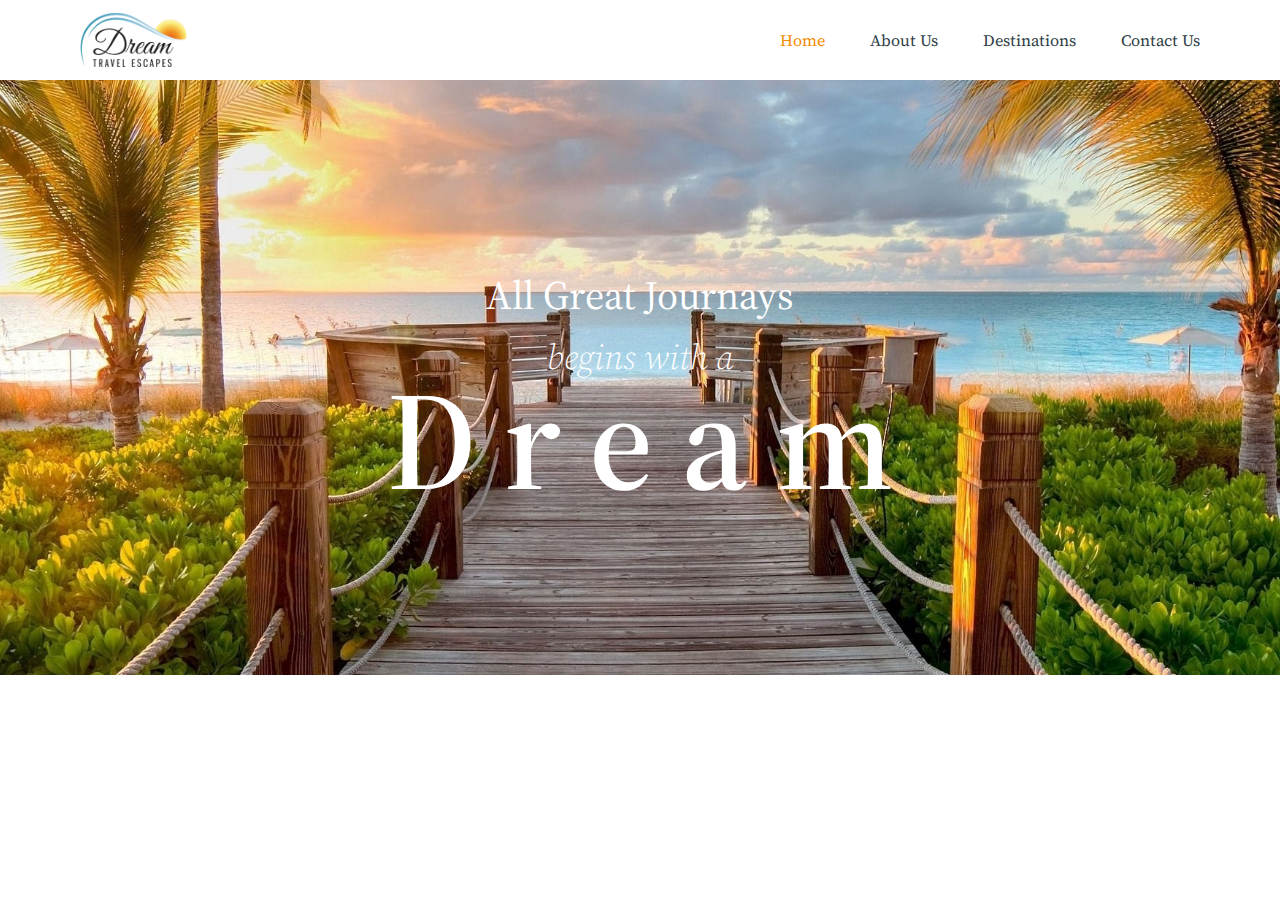
==== index.html @ ae98c6b1 "Finish Hero section" ====
<!DOCTYPE html>
<html lang="en">
    <head>
        <meta charset="UTF-8" />
        <meta http-equiv="X-UA-Compatible" content="IE=edge" />
        <meta name="viewport" content="width=device-width, initial-scale=1.0" />
        <title>Dream Travel Agency</title>

        <link rel="preconnect" href="https://fonts.googleapis.com" />
        <link rel="preconnect" href="https://fonts.gstatic.com" crossorigin />
        <link rel="preconnect" href="https://fonts.googleapis.com" />
        <link rel="preconnect" href="https://fonts.gstatic.com" crossorigin />
        <link
            href="https://fonts.googleapis.com/css2?family=Be+Vietnam+Pro:wght@400;600&family=Inter:wght@400;600&family=Poppins:wght@400;600&family=Source+Serif+Pro:ital,wght@0,400;0,600;1,400&display=swap"
            rel="stylesheet"
        />

        <link rel="stylesheet" href="style.css" />
    </head>
    <body>
        <header class="header">
            <nav class="navigation">
                <img src="./assets/logo.png" alt="Dream Travel" class="logo" />
                <ul class="navigation__links">
                    <li><a href="" id="navigation__link">Home</a></li>
                    <li><a href="">About Us</a></li>
                    <li><a href="">Destinations</a></li>
                    <li><a href="">Contact Us</a></li>
                </ul>
            </nav>
        </header>
        <section id="hero-section">
            <div class="hero-section__container">
                <div class="hero-section__background">
                    <div class="hero-section__tagline">
                        <h2>All Great Journays</h2>
                        <h3>begins with a</h3>
                        <h1>D r e a m</h1>
                    </div>
                </div>
            </div>
        </section>
    </body>
</html>
---- style.css ----
* {
    padding: 0;
    margin: 0;
    box-sizing: border-box;
}

body {
    font-family: "Be Vietnam Pro", sans-serif;
    font-family: "Source Serif Pro", serif;
}

ul {
    list-style-type: none;
}

a {
    text-decoration: none;
}

/* Header */

.header {
    height: 80px;
}

.logo {
    height: 54px;
}

.navigation {
    max-width: 1440px;
    margin: 0 auto;

    display: flex;
    justify-content: space-between;
    align-items: center;
    height: 100%;
    padding-left: 80px;
    padding-right: 80px;
}

.navigation__links {
    display: flex;
    gap: 45px;
    align-items: right;
}

.navigation__links li a {
    color: #2f3e46;
    font-size: 16px;
}

.navigation__links li a:hover {
    color: #f48c06;
}

#navigation__link {
    color: #f48c06;
}

/* Hero Section */

#hero-section {
    background-image: url(./assets/hero.jpg);
    background-size: cover;
    background-position: top;
    background-color: #fbfafa;
}

.hero-section__container {
    max-width: 1440px;
    margin: 0 auto;
    padding: 190px;
}

.hero-section__container h1 {
    color: #ffffff;
    text-align: center;
    font-size: 140px;
    line-height: 90px;
    font-weight: 600;
}

.hero-section__container h2 {
    color: #ffffff;
    text-align: center;
    font-size: 40px;
    line-height: 50px;
    font-weight: 400;
}

.hero-section__container h3 {
    color: #ffffff;
    text-align: center;
    font-size: 35px;
    line-height: 75px;
    font-weight: 300;
    font-style: italic;
}
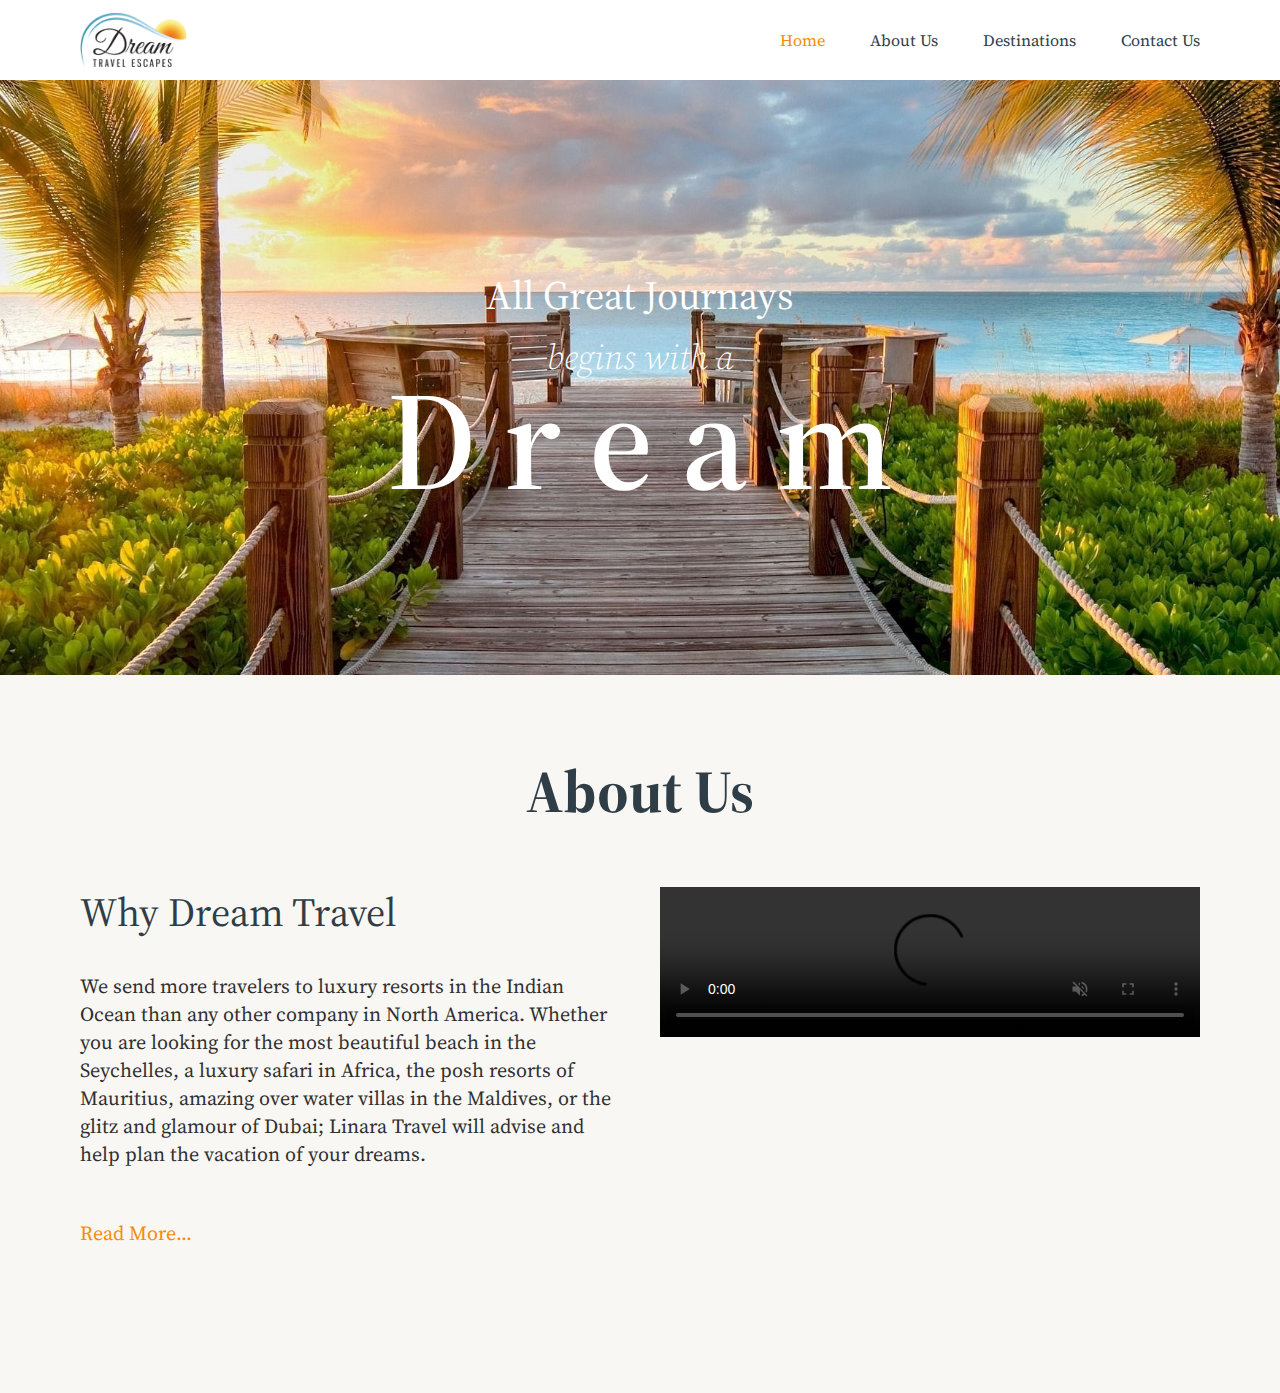
==== commit eb01dc55: "Finish About Us section" ====
--- a/index.html
+++ b/index.html
@@ -23,7 +23,7 @@
                 <img src="./assets/logo.png" alt="Dream Travel" class="logo" />
                 <ul class="navigation__links">
                     <li><a href="" id="navigation__link">Home</a></li>
-                    <li><a href="">About Us</a></li>
+                    <li><a href="#about-section">About Us</a></li>
                     <li><a href="">Destinations</a></li>
                     <li><a href="">Contact Us</a></li>
                 </ul>
@@ -40,5 +40,34 @@
                 </div>
             </div>
         </section>
+        <section id="about-section">
+            <div class="about-section__container">
+                <h2>About Us</h2>
+                <div class="menu-section__filters">
+                    <div class="about-section__left">
+                        <h3>Why Dream Travel</h3>
+                        <p>
+                            We send more travelers to luxury resorts in the
+                            Indian Ocean than any other company in North
+                            America. Whether you are looking for the most
+                            beautiful beach in the Seychelles, a luxury safari
+                            in Africa, the posh resorts of Mauritius, amazing
+                            over water villas in the Maldives, or the glitz and
+                            glamour of Dubai; Linara Travel will advise and help
+                            plan the vacation of your dreams.
+                        </p>
+                        <a href="">Read More...</a>
+                    </div>
+                    <div class="about-section__right">
+                        <video
+                            controls
+                            autoplay
+                            muted
+                            src="./assets/travel(1).mp4"
+                        ></video>
+                    </div>
+                </div>
+            </div>
+        </section>
     </body>
 </html>
--- a/style.css
+++ b/style.css
@@ -97,3 +97,64 @@
     font-weight: 300;
     font-style: italic;
 }
+
+/* About Us Section */
+
+#about-section {
+    background-color: #f9f7f3;
+}
+
+.about-section__container {
+    max-width: 1440px;
+    margin: 0 auto;
+    padding: 80px;
+}
+
+.about-section__container h2 {
+    text-align: center;
+    font-size: 60px;
+    line-height: 72px;
+    color: #2f3e46;
+    margin-bottom: 60px;
+}
+
+.menu-section__filters {
+    display: flex;
+    justify-content: space-between;
+    margin-bottom: 60px;
+    gap: 40px;
+}
+
+.about-section__left {
+    width: 50%;
+}
+
+.about-section__right video {
+    width: 100%;
+    height: auto;
+}
+
+.about-section__right {
+    width: 50%;
+}
+
+.about-section__left h3 {
+    font-size: 40px;
+    line-height: 50px;
+    color: #2f3e46;
+    margin-bottom: 35px;
+    font-weight: 400;
+}
+
+.about-section__left p {
+    color: #2f2f2f;
+    font-size: 20px;
+    margin-bottom: 45px;
+}
+
+.about-section__left a {
+    color: #f48c06;
+    font-size: 20px;
+    line-height: 40px;
+    margin-bottom: 30px;
+}
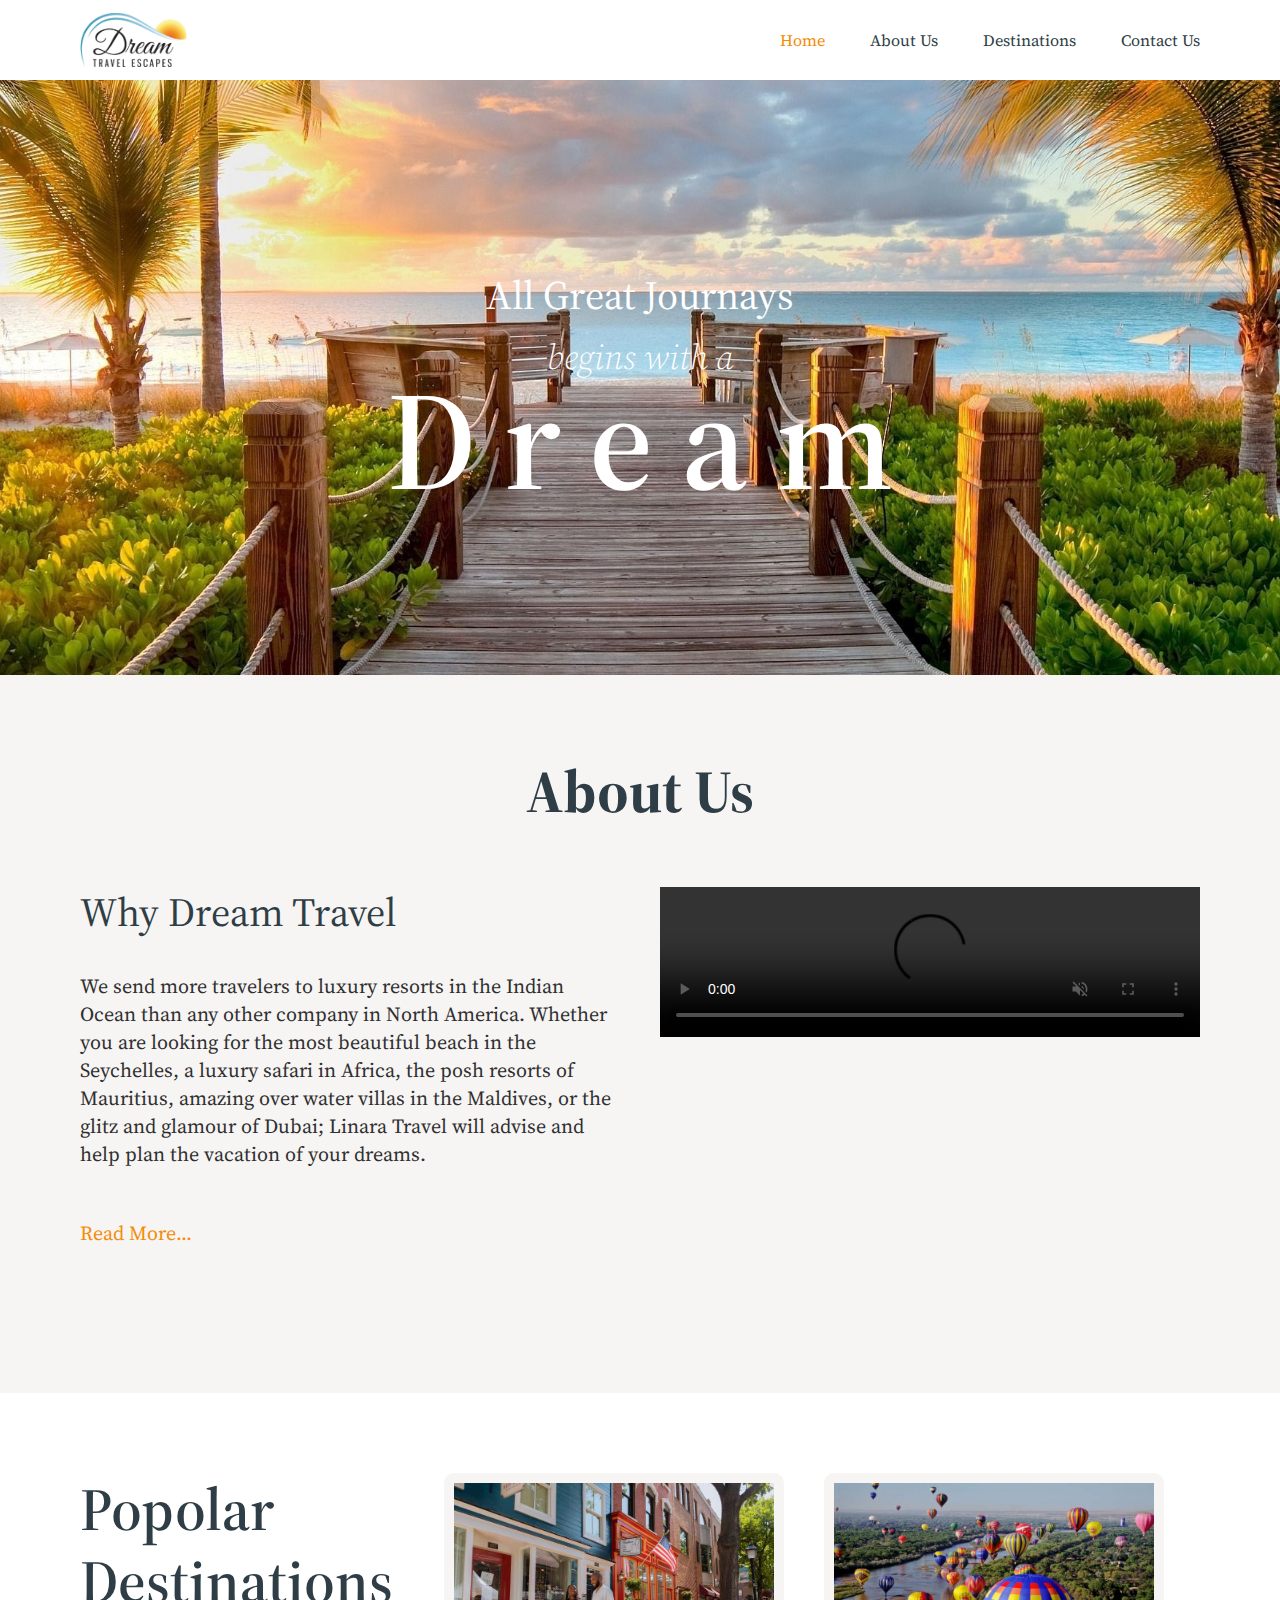
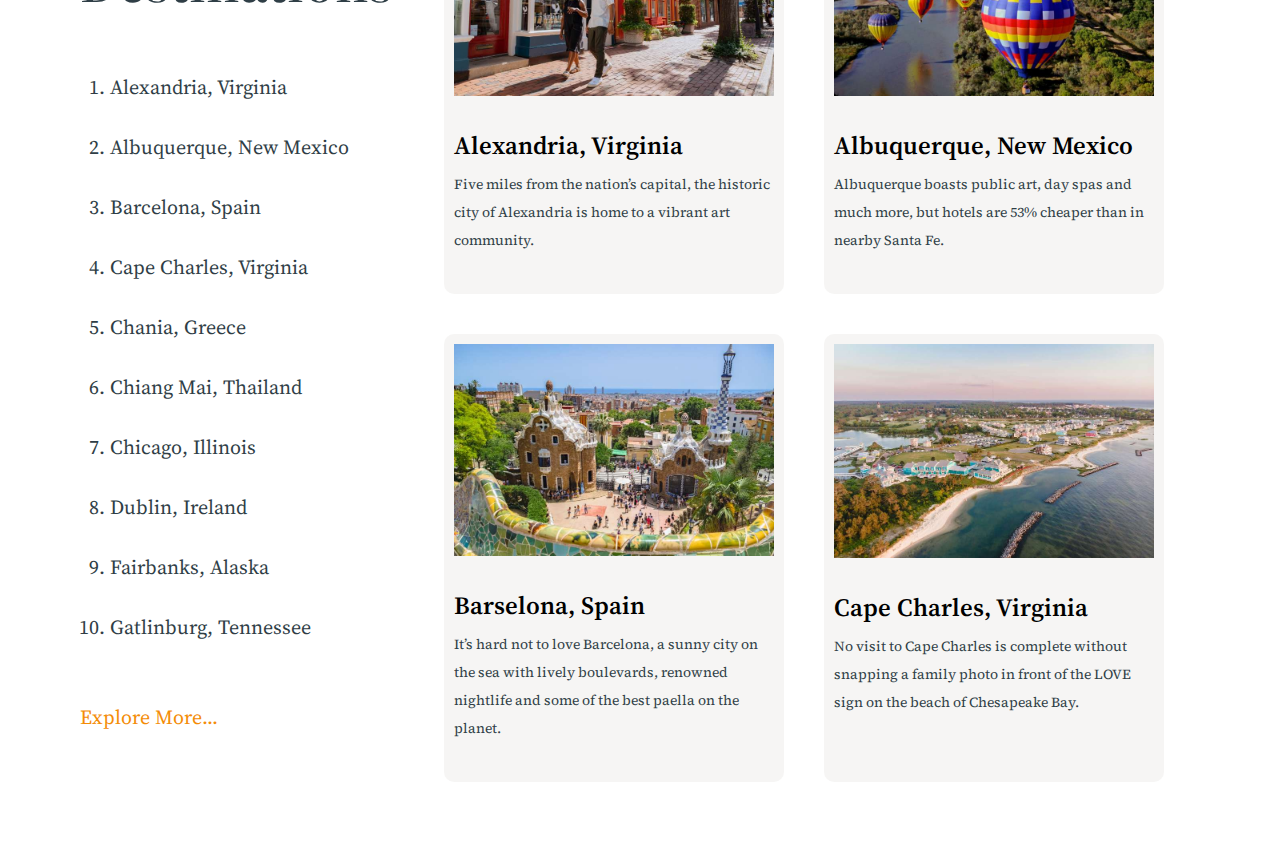
==== commit 92068a3d: "Finish Popular Destinations section" ====
--- a/index.html
+++ b/index.html
@@ -43,7 +43,7 @@
         <section id="about-section">
             <div class="about-section__container">
                 <h2>About Us</h2>
-                <div class="menu-section__filters">
+                <div class="about-section__filters">
                     <div class="about-section__left">
                         <h3>Why Dream Travel</h3>
                         <p>
@@ -69,5 +69,88 @@
                 </div>
             </div>
         </section>
+        <section id="destinations-section">
+            <div class="destinations-section__container">
+                <div class="destinations-section__left">
+                    <h3>Popolar Destinations</h3>
+                    <ol class="destinations__links">
+                        <li><a href="">Alexandria, Virginia</a></li>
+                        <li><a href="">Albuquerque, New Mexico</a></li>
+                        <li><a href="">Barcelona, Spain</a></li>
+                        <li><a href="">Cape Charles, Virginia</a></li>
+                        <li><a href="">Chania, Greece</a></li>
+                        <li><a href="">Chiang Mai, Thailand</a></li>
+                        <li><a href="">Chicago, Illinois</a></li>
+                        <li><a href="">Dublin, Ireland</a></li>
+                        <li><a href="">Fairbanks, Alaska</a></li>
+                        <li><a href="">Gatlinburg, Tennessee</a></li>
+                    </ol>
+                    <a class="explore-link" href="">Explore More...</a>
+                </div>
+
+                <div class="destinations-section__right">
+                    <div class="destinations-card">
+                        <img
+                            src="./assets/alexandria.jpg"
+                            alt="Alexandria, Virginia"
+                            class="destinations-card__img"
+                        />
+                        <h4 class="destinations-card__title">
+                            Alexandria, Virginia
+                        </h4>
+                        <p class="destinations-card__text">
+                            Five miles from the nation’s capital, the historic
+                            city of Alexandria is home to a vibrant art
+                            community.
+                        </p>
+                    </div>
+                    <div class="destinations-card">
+                        <img
+                            src="./assets/albuquerque.jpg"
+                            alt="Albuquerque, New Mexico"
+                            class="destinations-card__img"
+                        />
+                        <h4 class="destinations-card__title">
+                            Albuquerque, New Mexico
+                        </h4>
+                        <p class="destinations-card__text">
+                            Albuquerque boasts public art, day spas and much
+                            more, but hotels are 53% cheaper than in nearby
+                            Santa Fe.
+                        </p>
+                    </div>
+                    <div class="destinations-card">
+                        <img
+                            src="./assets/barcelona.jpg"
+                            alt="Barselona, Spain"
+                            class="destinations-card__img"
+                        />
+                        <h4 class="destinations-card__title">
+                            Barselona, Spain
+                        </h4>
+                        <p class="destinations-card__text">
+                            It’s hard not to love Barcelona, a sunny city on the
+                            sea with lively boulevards, renowned nightlife and
+                            some of the best paella on the planet.
+                        </p>
+                    </div>
+                    <div class="destinations-card">
+                        <img
+                            src="./assets/cape-charles.jpg"
+                            alt="Cape Charles, Virginia"
+                            class="destinations-card__img"
+                        />
+                        <h4 class="destinations-card__title">
+                            Cape Charles, Virginia
+                        </h4>
+                        <p class="destinations-card__text">
+                            No visit to Cape Charles is complete without
+                            snapping a family photo in front of the LOVE sign on
+                            the beach of Chesapeake Bay.
+                        </p>
+                    </div>
+                </div>
+            </div>
+        </section>
     </body>
 </html>
--- a/style.css
+++ b/style.css
@@ -101,7 +101,7 @@
 /* About Us Section */
 
 #about-section {
-    background-color: #f9f7f3;
+    background-color: #d0ccc733;
 }
 
 .about-section__container {
@@ -118,7 +118,7 @@
     margin-bottom: 60px;
 }
 
-.menu-section__filters {
+.about-section__filters {
     display: flex;
     justify-content: space-between;
     margin-bottom: 60px;
@@ -158,3 +158,88 @@
     line-height: 40px;
     margin-bottom: 30px;
 }
+
+/* Destinations Section */
+
+.destinations-section__container {
+    max-width: 1440px;
+    margin: 0 auto;
+    padding: 80px;
+
+    display: flex;
+    justify-content: space-between;
+    gap: 40px;
+}
+
+.destinations-section__left {
+    width: 30%;
+}
+
+.destinations-section__left h3 {
+    text-align: left;
+    font-size: 60px;
+    line-height: 72px;
+    color: #2f3e46;
+    margin-bottom: 40px;
+    font-weight: 600;
+}
+
+.destinations-section__left ol li,
+li a {
+    color: #2f3e46;
+    font-size: 20px;
+    line-height: 60px;
+}
+
+.destinations-section__left ol li {
+    margin-left: 30px;
+}
+
+.destinations-section__left ol li:hover,
+li a:hover {
+    color: #f48c06;
+}
+
+.explore-link {
+    color: #f48c06;
+    font-size: 20px;
+    line-height: 120px;
+}
+
+.destinations-section__right {
+    width: 70%;
+    display: flex;
+    flex-wrap: wrap;
+    gap: 40px;
+}
+
+.destinations-card {
+    width: 45%;
+
+    padding: 10px;
+    background-color: #d0ccc733;
+    border-radius: 10px;
+}
+
+.destinations-card__img {
+    width: 100%;
+    height: auto;
+    margin-bottom: 24px;
+}
+
+.destinations-card__title {
+    font-size: 25px;
+    line-height: 40px;
+    font-weight: 600;
+
+    margin-bottom: 5px;
+    text-align: left;
+}
+
+.destinations-card__text {
+    font-size: 14px;
+    line-height: 28px;
+    color: #2f3e46;
+    text-align: left;
+    margin-bottom: 30px;
+}
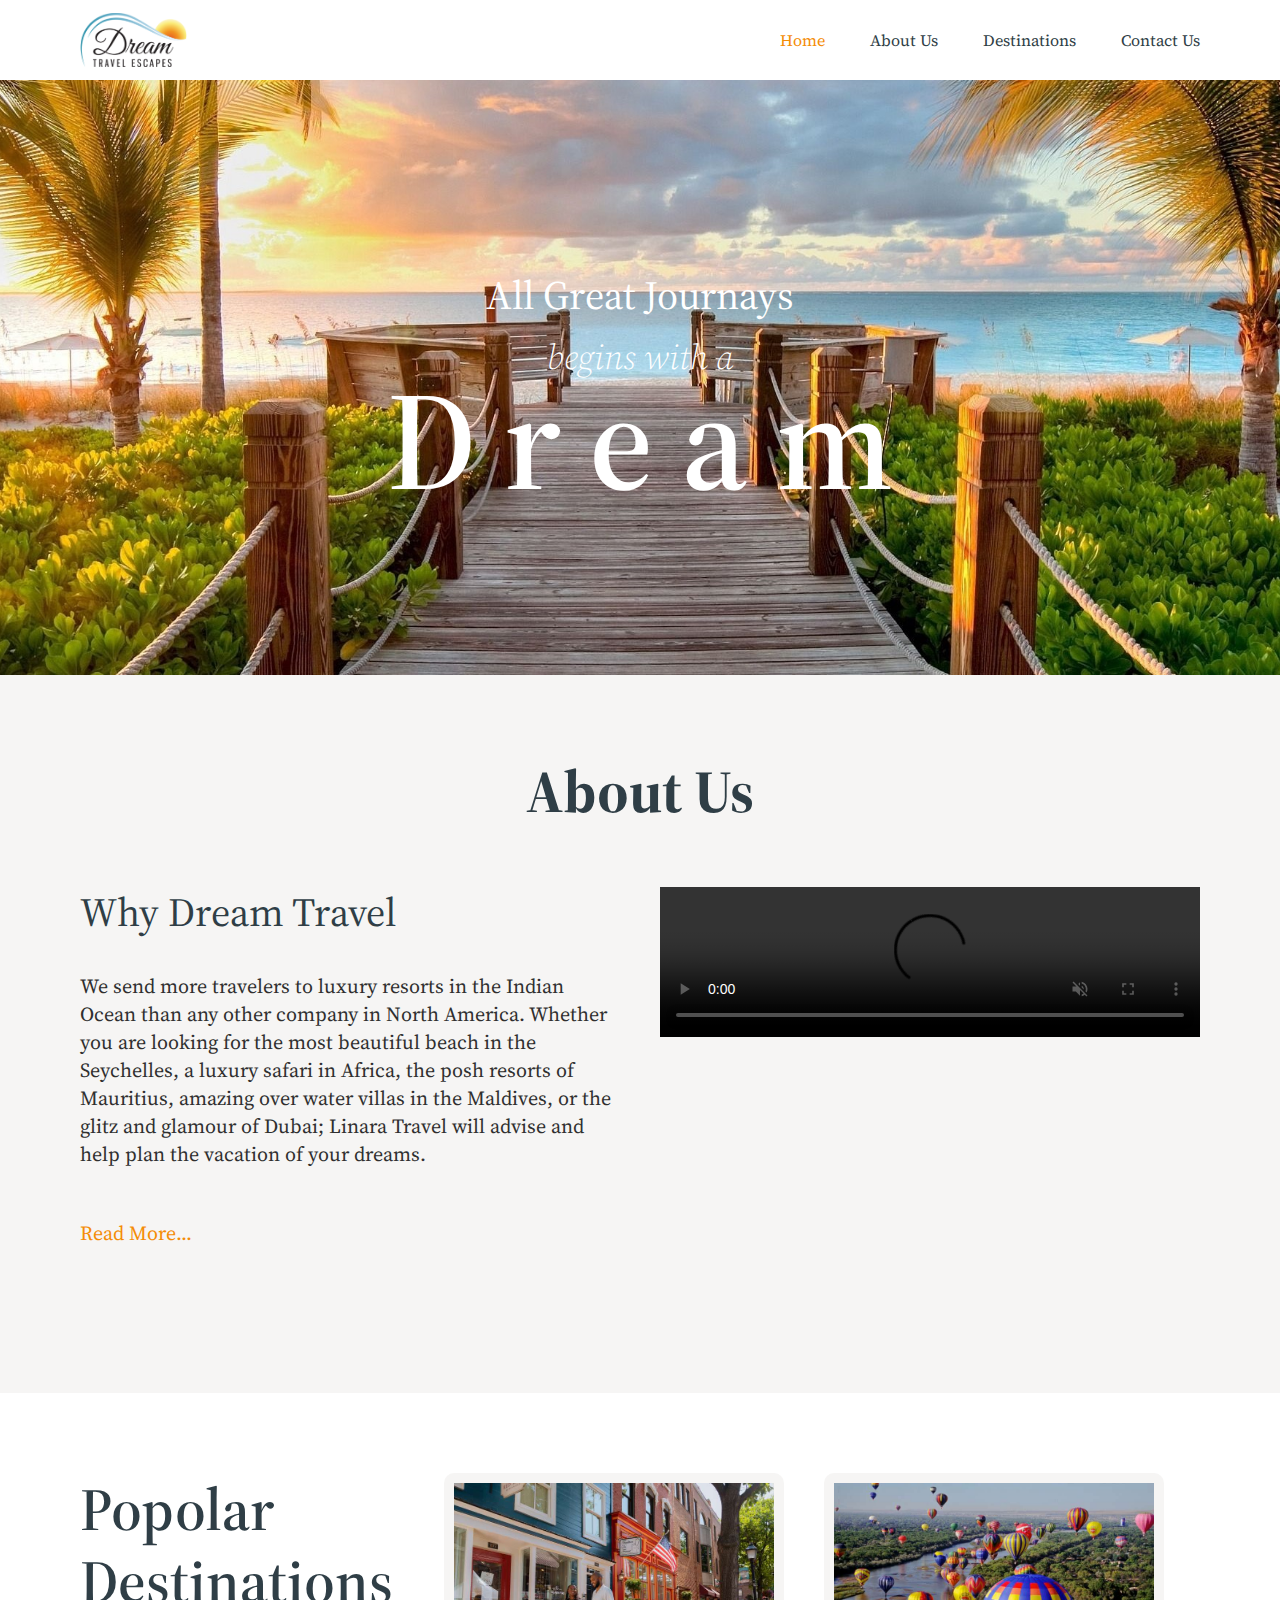
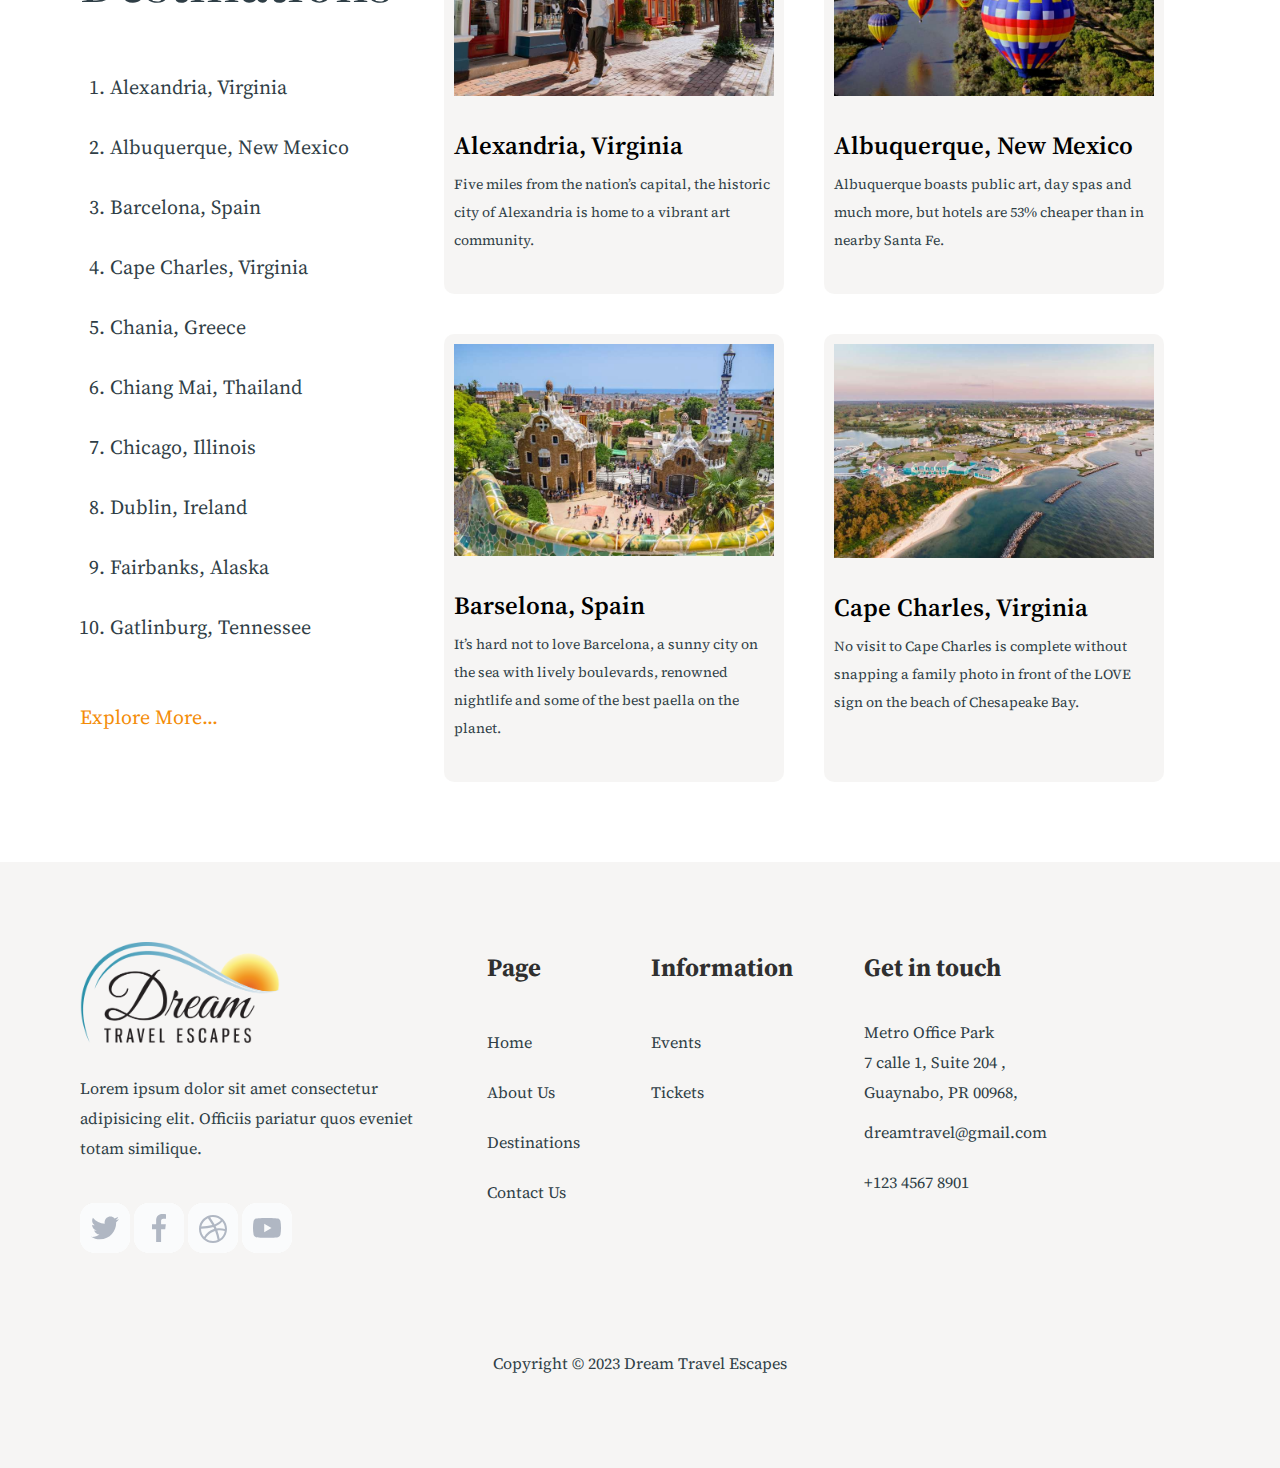
==== commit 93c52d8d: "Finish Footer section" ====
--- a/index.html
+++ b/index.html
@@ -152,5 +152,60 @@
                 </div>
             </div>
         </section>
+        <footer id="footer">
+            <div class="footer__container">
+                <div class="footer__content">
+                    <div class="footer__brand">
+                        <img
+                            src="./assets/logo.png"
+                            alt="Logo"
+                            class="footer__logo"
+                        />
+                        <p class="footer__text">
+                            Lorem ipsum dolor sit amet consectetur adipisicing
+                            elit. Officiis pariatur quos eveniet totam
+                            similique.
+                        </p>
+                        <div class="footer__social-icons">
+                            <img src="./assets/twitter.svg" alt="" />
+                            <img src="./assets/facebook.svg" alt="" />
+                            <img src="./assets/dribbble.svg" alt="" />
+                            <img src="./assets/youtube.svg" alt="" />
+                        </div>
+                    </div>
+                    <div class="footer__pages">
+                        <h4 class="footer__heading">Page</h4>
+                        <a href="" class="footer__text">Home</a>
+                        <a href="" class="footer__text">About Us</a>
+                        <a href="" class="footer__text">Destinations</a>
+                        <a href="" class="footer__text">Contact Us</a>
+                    </div>
+                    <div class="footer__about">
+                        <h4 class="footer__heading">Information</h4>
+                        <a href="" class="footer__text">Events</a>
+                        <a href="" class="footer__text">Tickets</a>
+                    </div>
+                    <div class="footer__contact">
+                        <h4 class="footer__heading">Get in touch</h4>
+                        <p class="footer__text">
+                            Metro Office Park<br />
+                            7 calle 1, Suite 204 ,<br />
+                            Guaynabo, PR 00968,
+                        </p>
+                        <a
+                            href="mailto: delizioso@gmail.com<"
+                            class="footer__text"
+                            >dreamtravel@gmail.com</a
+                        >
+                        <a href="tel:+123 4567 8901" class="footer__text"
+                            >+123 4567 8901</a
+                        >
+                    </div>
+                </div>
+                <p class="footer__text text-center">
+                    Copyright &COPY; 2023 Dream Travel Escapes
+                </p>
+            </div>
+        </footer>
     </body>
 </html>
--- a/style.css
+++ b/style.css
@@ -243,3 +243,69 @@
     text-align: left;
     margin-bottom: 30px;
 }
+
+/* Footer */
+
+#footer {
+    background-color: #d0ccc733;
+}
+
+.footer__container {
+    max-width: 1440px;
+    margin: 0 auto;
+    padding: 80px;
+}
+
+.footer__logo {
+    width: 200px;
+    height: auto;
+}
+
+.footer__text {
+    color: #2f3e46;
+    font-size: 16px;
+    line-height: 50px;
+    display: block;
+}
+
+.footer__social-icons img {
+    margin-top: 40px;
+    border-radius: 30%;
+}
+
+.footer__brand {
+    width: 30%;
+}
+
+.text-center {
+    text-align: center;
+}
+
+.footer__logo {
+    margin-bottom: 25px;
+}
+
+.footer__content {
+    display: flex;
+    margin-bottom: 80px;
+    justify-content: space-between;
+}
+
+.footer__heading {
+    color: #2f2f2f;
+    font-size: 25px;
+    line-height: 50px;
+    margin-bottom: 25px;
+}
+
+.footer__contact {
+    width: 30%;
+}
+
+.footer__contact p {
+    line-height: 30px;
+}
+
+.footer__brand p {
+    line-height: 30px;
+}
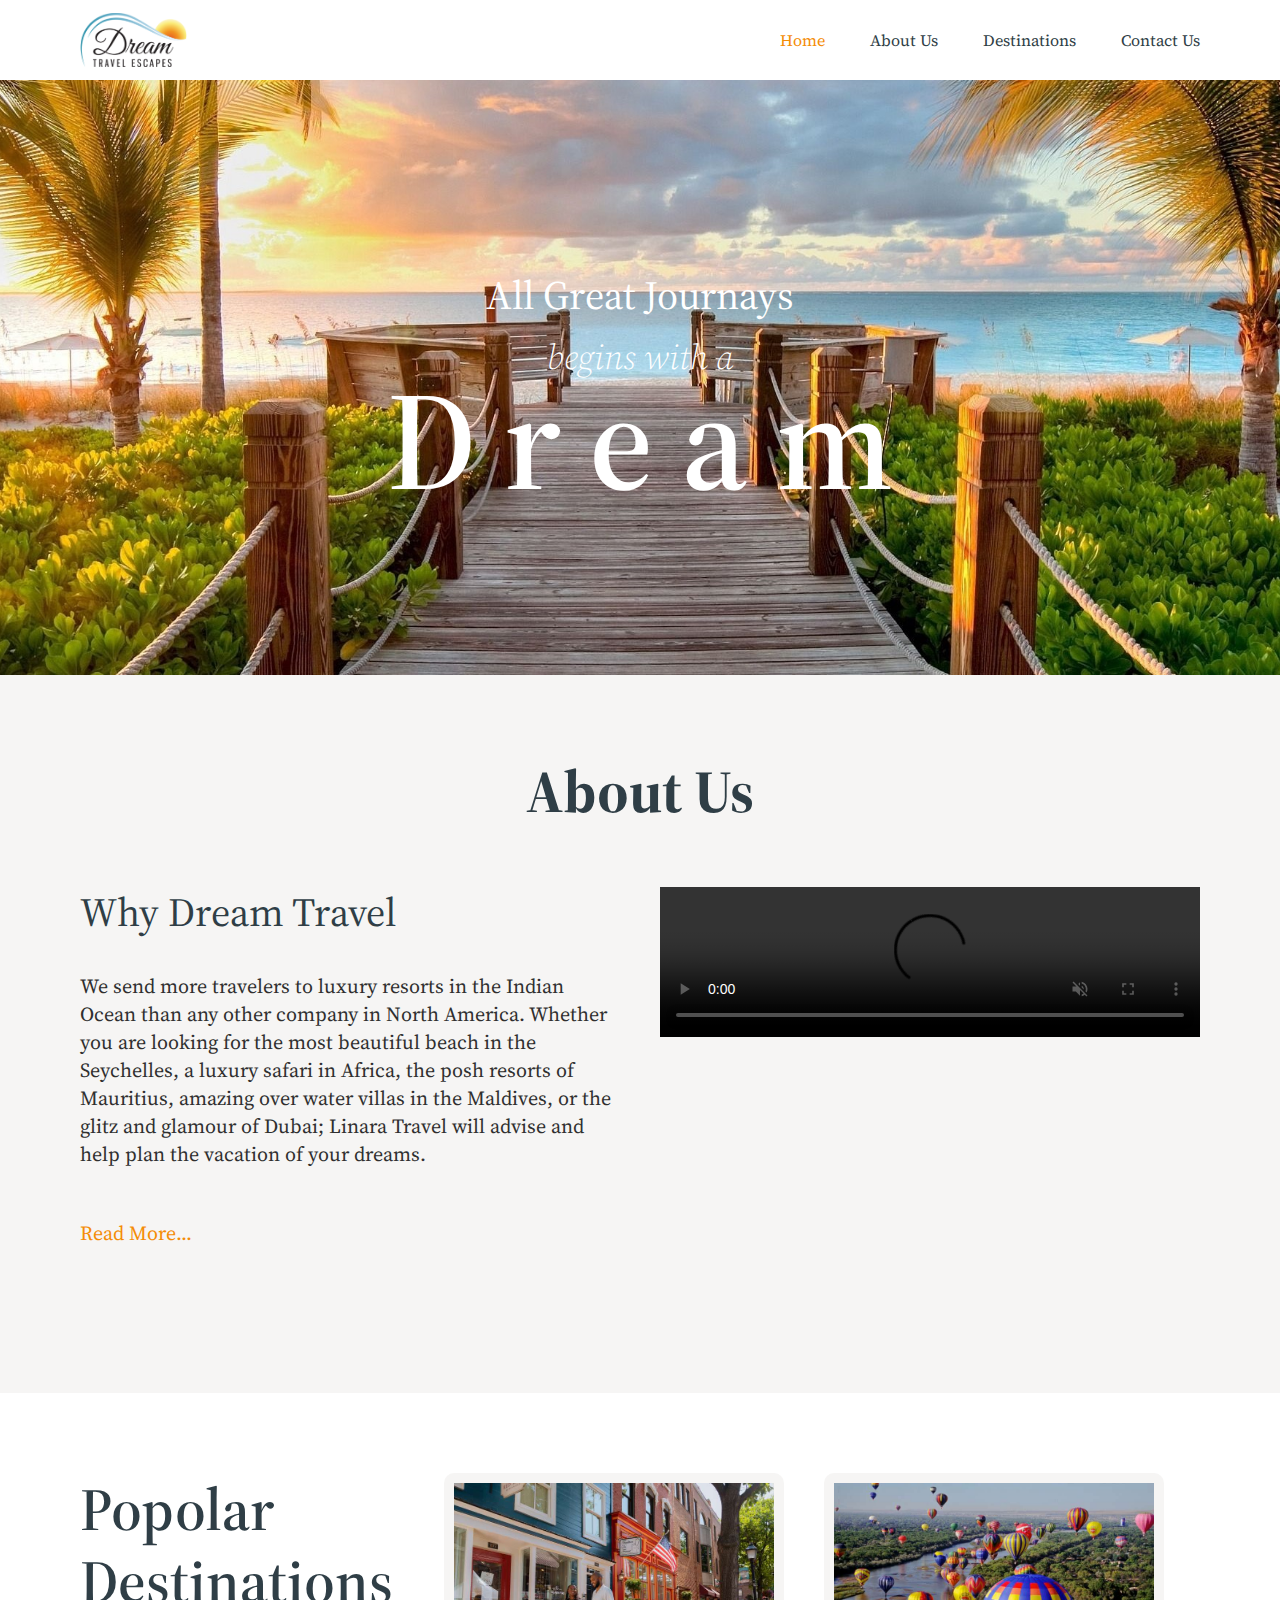
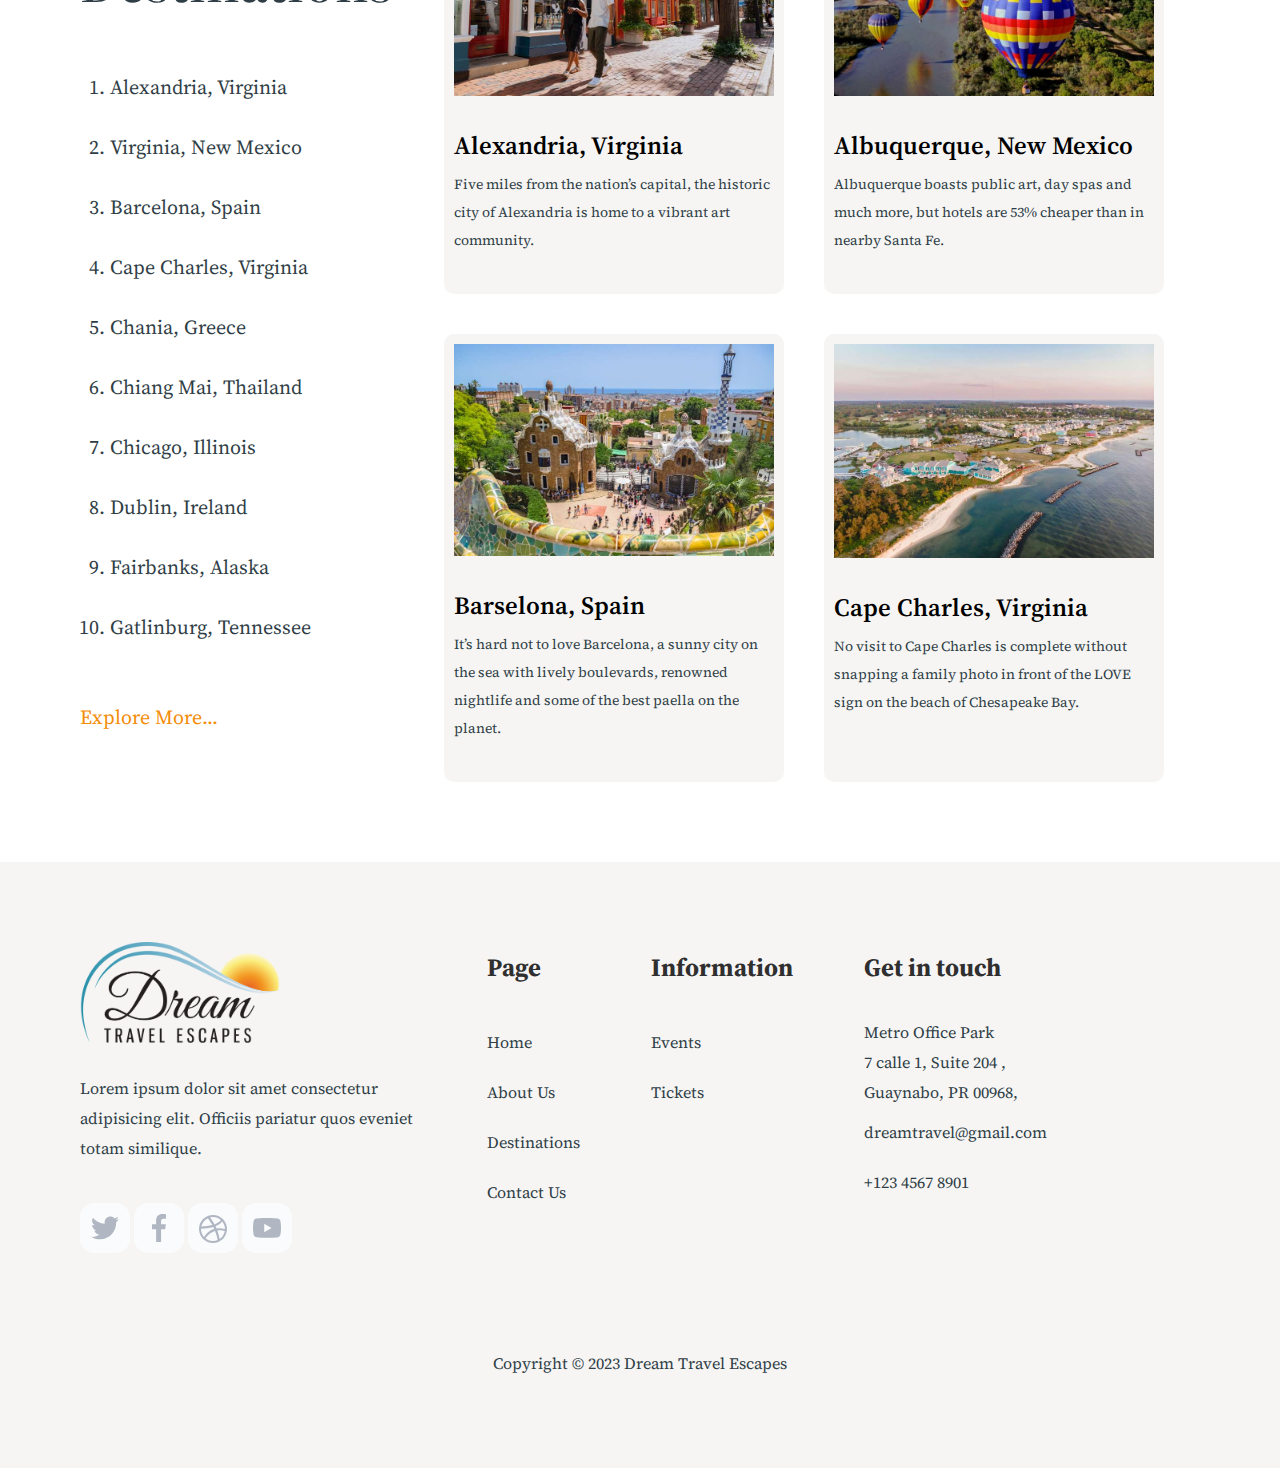
==== commit 6db6f4dc: "Set up Destinations Page" ====
--- a/index.html
+++ b/index.html
@@ -24,7 +24,7 @@
                 <ul class="navigation__links">
                     <li><a href="" id="navigation__link">Home</a></li>
                     <li><a href="#about-section">About Us</a></li>
-                    <li><a href="">Destinations</a></li>
+                    <li><a href="./destinations.html">Destinations</a></li>
                     <li><a href="">Contact Us</a></li>
                 </ul>
             </nav>
@@ -75,7 +75,7 @@
                     <h3>Popolar Destinations</h3>
                     <ol class="destinations__links">
                         <li><a href="">Alexandria, Virginia</a></li>
-                        <li><a href="">Albuquerque, New Mexico</a></li>
+                        <li><a href="">Virginia, New Mexico</a></li>
                         <li><a href="">Barcelona, Spain</a></li>
                         <li><a href="">Cape Charles, Virginia</a></li>
                         <li><a href="">Chania, Greece</a></li>
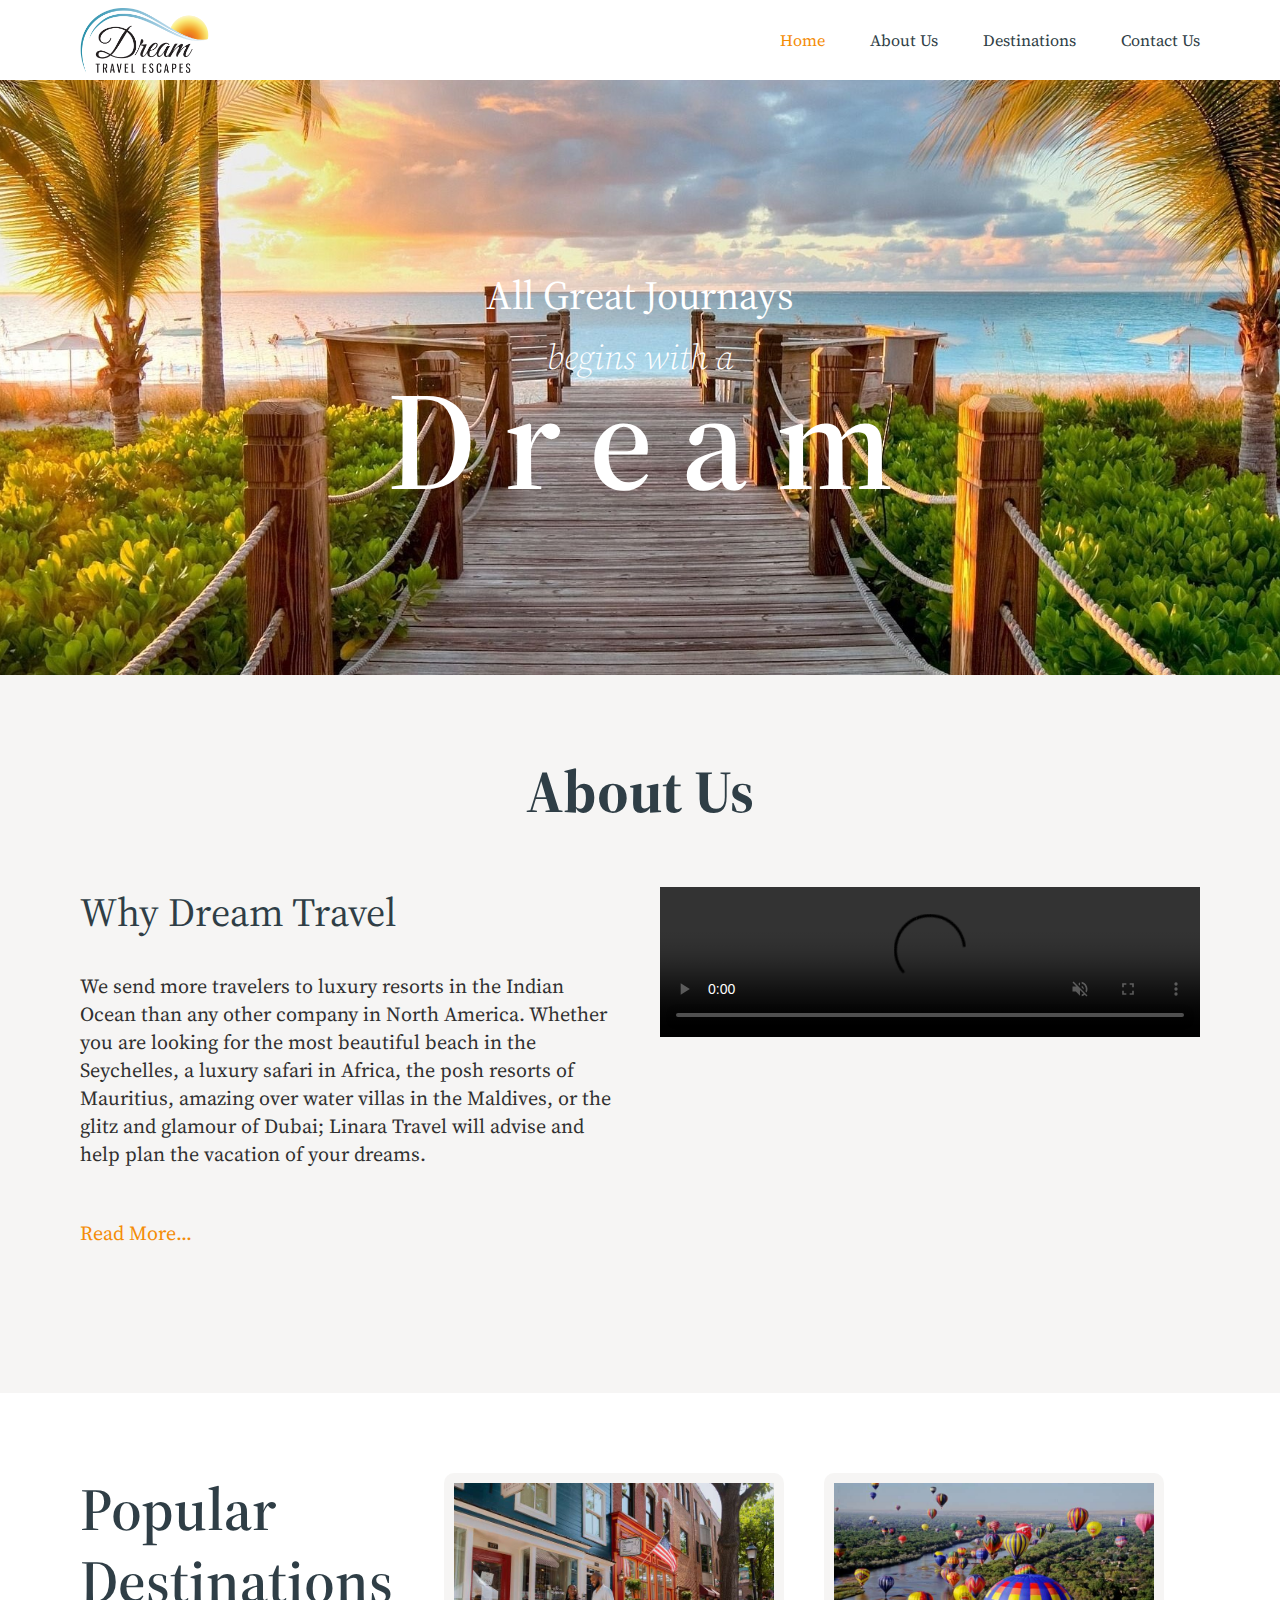
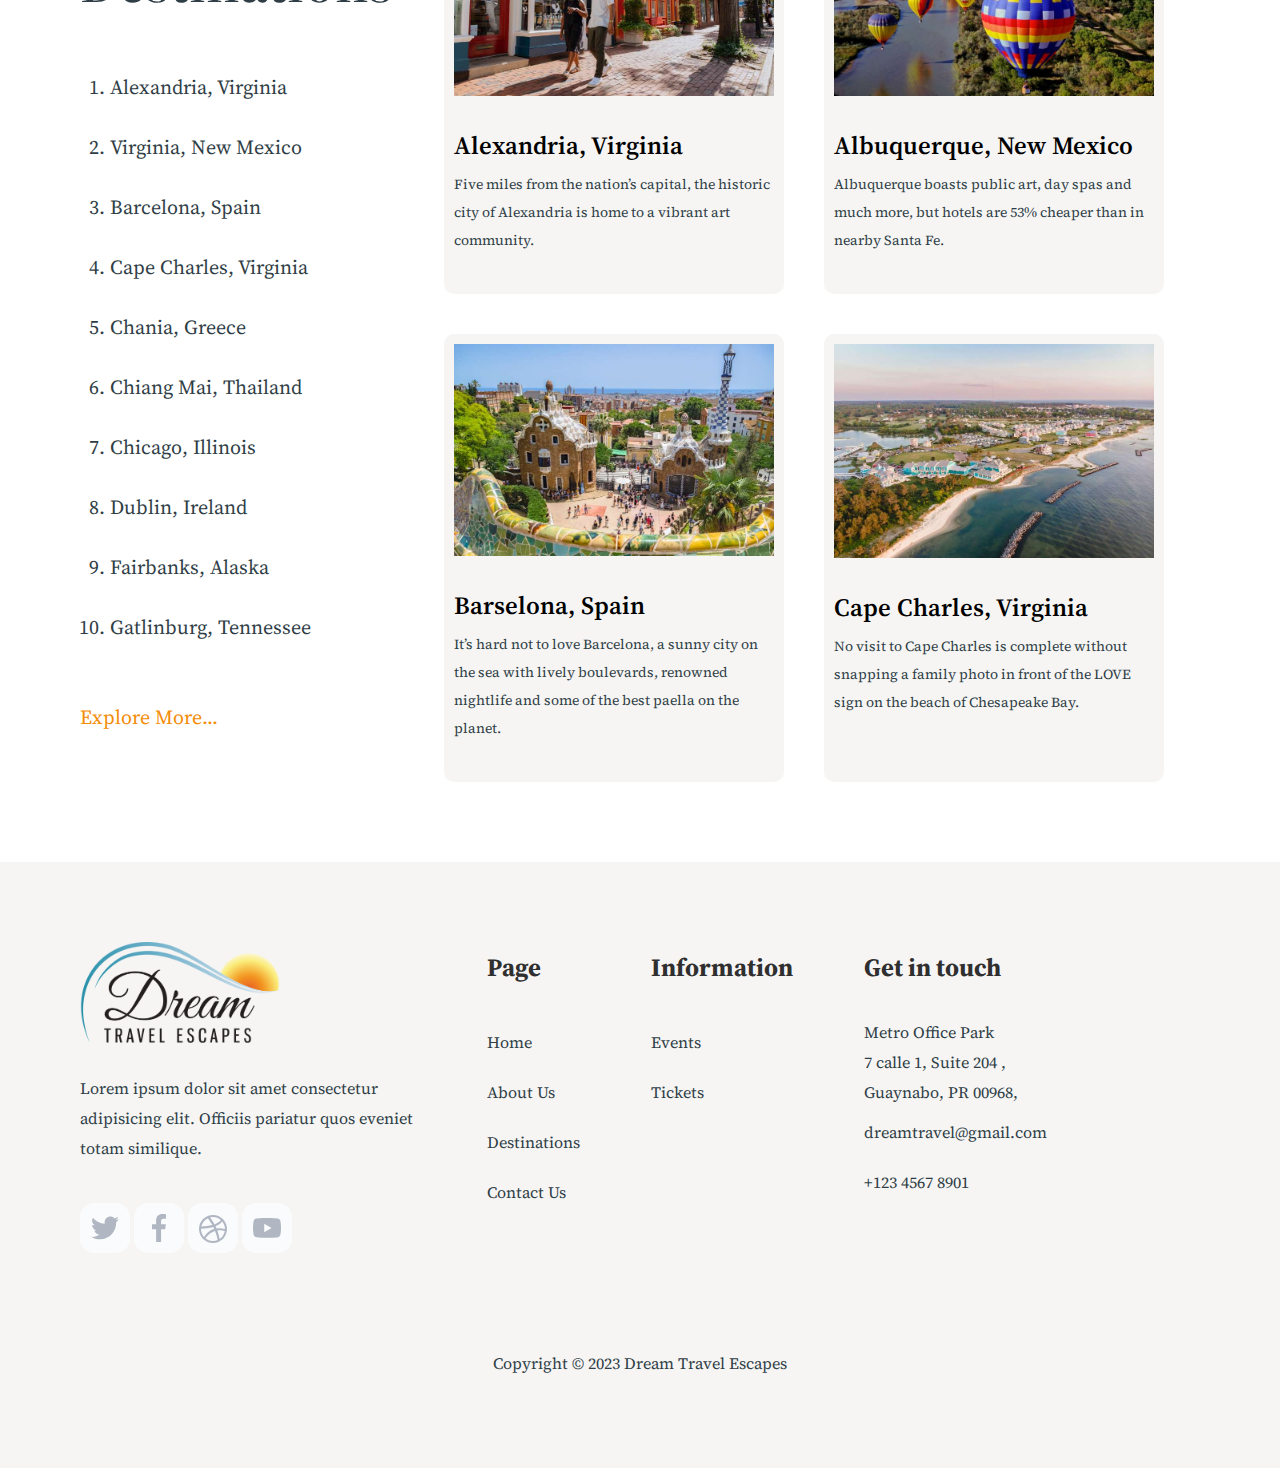
==== commit 1e0daf76: "Fix typo" ====
--- a/index.html
+++ b/index.html
@@ -22,10 +22,12 @@
             <nav class="navigation">
                 <img src="./assets/logo.png" alt="Dream Travel" class="logo" />
                 <ul class="navigation__links">
-                    <li><a href="" id="navigation__link">Home</a></li>
+                    <li>
+                        <a href="./index.html" id="navigation__link">Home</a>
+                    </li>
                     <li><a href="#about-section">About Us</a></li>
                     <li><a href="./destinations.html">Destinations</a></li>
-                    <li><a href="">Contact Us</a></li>
+                    <li><a href="./contact.html">Contact Us</a></li>
                 </ul>
             </nav>
         </header>
@@ -72,7 +74,7 @@
         <section id="destinations-section">
             <div class="destinations-section__container">
                 <div class="destinations-section__left">
-                    <h3>Popolar Destinations</h3>
+                    <h3>Popular Destinations</h3>
                     <ol class="destinations__links">
                         <li><a href="">Alexandria, Virginia</a></li>
                         <li><a href="">Virginia, New Mexico</a></li>
--- a/style.css
+++ b/style.css
@@ -24,7 +24,7 @@
 }
 
 .logo {
-    height: 54px;
+    height: 65px;
 }
 
 .navigation {
@@ -309,3 +309,360 @@
 .footer__brand p {
     line-height: 30px;
 }
+
+/* Destinations Page */
+/* Introduction Section */
+
+#introduction-section {
+    background-image: url(./assets/destinations.jpg);
+    background-size: cover;
+    background-position: top;
+    background-color: #fbfafa;
+}
+
+.introduction-section__container {
+    max-width: 1440px;
+    margin: 0 auto;
+    padding: 190px;
+}
+
+.introduction-section__container h1 {
+    color: #ffffff;
+    text-align: center;
+    font-size: 120px;
+    line-height: 140px;
+    font-weight: 600;
+}
+
+/* Data Table Section */
+
+.data-section__container {
+    max-width: 1440px;
+    margin: 0 auto;
+    padding: 80px;
+}
+
+.data-section__container h2 {
+    text-align: center;
+    font-size: 60px;
+    line-height: 72px;
+    color: #2f3e46;
+    margin-bottom: 60px;
+}
+
+.destinations-table {
+    border-collapse: collapse;
+    width: 100%;
+}
+
+.destinations-table td,
+th {
+    text-align: center;
+    border: 1px solid #ddd;
+    padding: 8px;
+}
+
+.destinations-table tr:nth-child(even) {
+    background-color: #f2f2f2;
+}
+
+.destinations-table tr:hover {
+    background-color: #ddd;
+}
+
+.destinations-table th {
+    padding-top: 12px;
+    padding-bottom: 12px;
+    text-align: center;
+    background-color: #0077b6;
+    color: #ffffff;
+}
+
+/* Sightseeings Section */
+
+#sightseeings-section {
+    background-color: d0ccc733;
+}
+
+.sightseeings-section__container {
+    max-width: 1440px;
+    margin: 0 auto;
+    padding: 80px;
+}
+
+.sightseeings-section__filter {
+    display: flex;
+    gap: 40px;
+    margin-bottom: 40px;
+}
+
+.sightseeings-section__left iframe {
+    width: 100%;
+    height: 100%;
+}
+
+.sightseeings-section__left {
+    width: 45%;
+}
+
+.sightseeings-section__right {
+    width: 55%;
+}
+
+.sightseeings-section__right h3 {
+    font-size: 40px;
+    line-height: 50px;
+    color: #0077b6;
+    margin-bottom: 15px;
+    font-weight: 600;
+}
+
+.sightseeings-dl dt {
+    color: #2f2f2f;
+    font-size: 20px;
+    font-weight: 600;
+}
+
+.sightseeings-dl dd {
+    color: #2f2f2f;
+    font-size: 16px;
+    font-weight: 400;
+    margin-left: 30px;
+    margin-bottom: 10px;
+}
+
+/* Contact Us Page */
+/* Contact Enter Section */
+
+#contactEnter-section {
+    background-image: url(./assets/contact.jpg);
+    background-size: cover;
+    background-position: top;
+    background-color: #fbfafa;
+}
+
+.contactEnter-section__container {
+    max-width: 1440px;
+    margin: 0 auto;
+    padding: 190px;
+}
+
+.contactEnter-section__container h1 {
+    color: #006400;
+    text-align: end;
+    font-size: 60px;
+    line-height: 80px;
+    font-weight: 600;
+}
+
+/* Locations Table Section */
+
+.locations-section__container {
+    max-width: 1440px;
+    margin: 0 auto;
+    padding: 80px;
+}
+
+.locations-section__container h2 {
+    text-align: center;
+    font-size: 50px;
+    font-weight: 400;
+    color: #2f3e46;
+    margin-bottom: 30px;
+}
+
+.locations-table {
+    border-collapse: collapse;
+    width: 100%;
+    margin-top: 0px;
+}
+
+.locations-table td,
+th {
+    text-align: left;
+    border: 1px solid #ddd;
+    padding: 8px;
+}
+
+.locations-table tr:nth-child(even) {
+    background-color: #f2f2f2;
+}
+
+.locations-table tr:hover {
+    background-color: #ddd;
+}
+
+.locations-table th {
+    padding-top: 12px;
+    padding-bottom: 12px;
+    text-align: center;
+    background-color: #0077b6;
+    color: #ffffff;
+}
+
+/* Contact Form Section */
+
+.contactForm-section__container {
+    max-width: 1440px;
+    margin: 0 auto;
+    padding: 40px;
+    display: flex;
+
+    gap: 40px;
+    margin-bottom: 40px;
+}
+
+.contactForm-section__right h4 {
+    text-align: center;
+    font-size: 40px;
+    line-height: 50px;
+    color: #2f3e46;
+    margin-bottom: 65px;
+    font-weight: 600;
+}
+
+.contactForm-section__left {
+    width: 50%;
+}
+
+.contactForm-section__right {
+    width: 50%;
+}
+
+.form-content {
+    background-color: #d0ccc733;
+    border-radius: 20px;
+    padding: 20px;
+}
+
+.form-content h4 {
+    font-size: 30px;
+    line-height: 35px;
+    color: #2f3e46;
+    margin-top: 25px;
+    margin-bottom: 10px;
+    font-weight: 600;
+    text-align: center;
+}
+
+.form-content p {
+    color: #2f3e46;
+    font-size: 16px;
+    line-height: 20px;
+    margin-bottom: 20px;
+    text-align: center;
+}
+
+#firstName,
+#lastName,
+#emailInput,
+#phoneNumberInput,
+#preferredDestinationSelect {
+    width: 100%;
+    padding: 12px 20px;
+    margin: 8px 0;
+    display: inline-block;
+    border: 1px solid #ccc;
+    border-radius: 6px;
+    box-sizing: border-box;
+}
+
+.form-content input[type="checkbox"] {
+    cursor: pointer;
+}
+
+.form-checkbox {
+    display: block;
+    position: relative;
+    padding-left: 0px;
+    margin-bottom: 12px;
+    cursor: pointer;
+    font-size: 16px;
+}
+
+.form-checkbox h5 {
+    font-size: 17px;
+    font-weight: 400;
+    line-height: 20px;
+    margin-top: 8px;
+    margin-bottom: 4px;
+}
+
+.submit-input {
+    width: 100%;
+    font-size: 18px;
+    background-color: #0077b6;
+    color: #ffffff;
+    padding: 10px 10px;
+    margin: 8px 0;
+    border: none;
+    border-radius: 4px;
+    cursor: pointer;
+}
+
+.submit-input:hover {
+    background-color: #3693c5;
+}
+
+.form-radio h5 {
+    font-size: 17px;
+    font-weight: 400;
+    line-height: 20px;
+    margin-top: 8px;
+    margin-bottom: 4px;
+}
+
+.form-radio input[type="radio"] {
+    margin-left: 30px;
+}
+
+.form-textarea label {
+    font-size: 17px;
+    line-height: 40px;
+}
+
+.form-textarea textarea {
+    padding: 10px;
+    width: 100%;
+    line-height: 1.5;
+    border-radius: 6px;
+    border: 1px solid #ccc;
+    resize: none;
+}
+
+.contact-section__contacts {
+    display: flex;
+    flex-wrap: wrap;
+    gap: 35px;
+}
+
+.card {
+    width: calc((100% - 35px) / 2);
+
+    padding: 8px 20px;
+    background-color: #ffffff;
+    border-radius: 15px;
+}
+.card img {
+    margin-bottom: 16px;
+    width: auto;
+    height: 50px;
+}
+
+.card__title {
+    color: #323b4b;
+    font-size: 25px;
+    line-height: 50px;
+    font-weight: 600;
+
+    margin-bottom: 10px;
+    text-align: left;
+}
+
+.card__text {
+    font-size: 18px;
+    line-height: 30px;
+    color: #8a94a6;
+    text-align: left;
+    margin-bottom: 20px;
+}
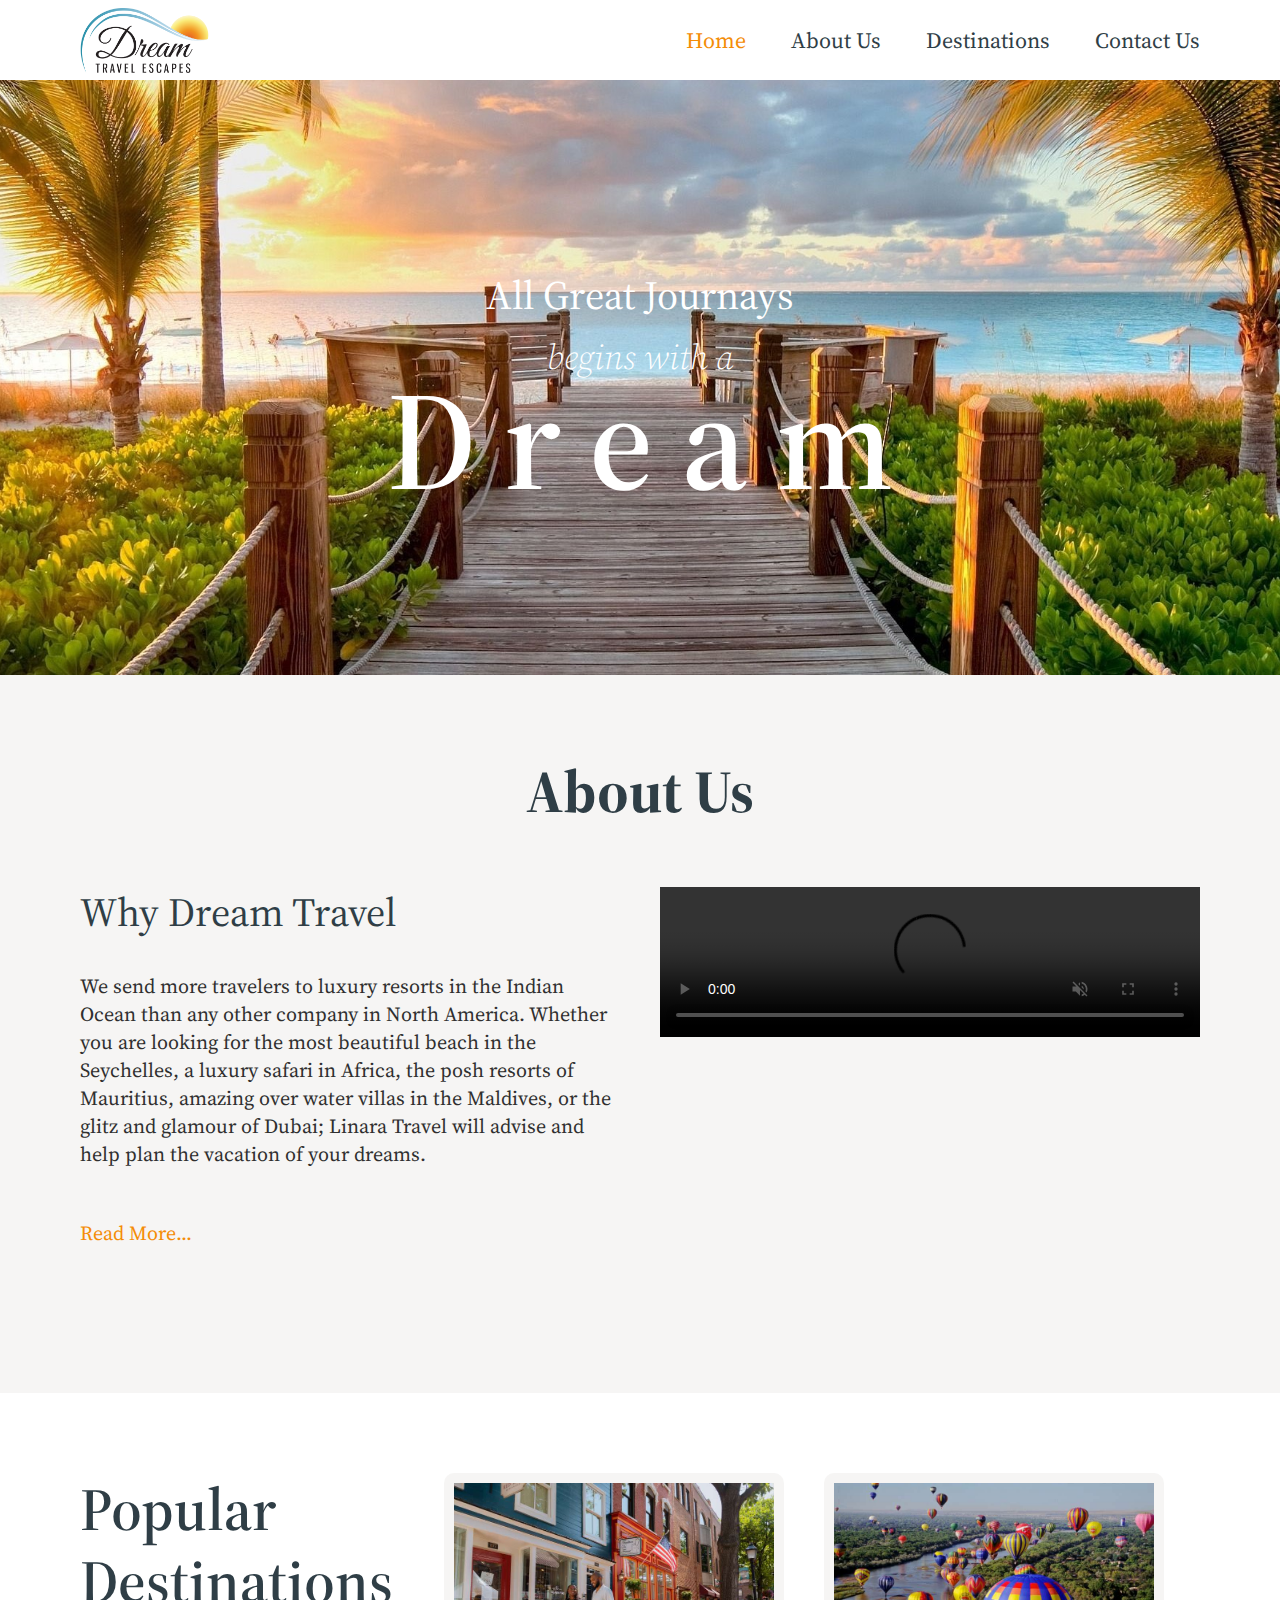
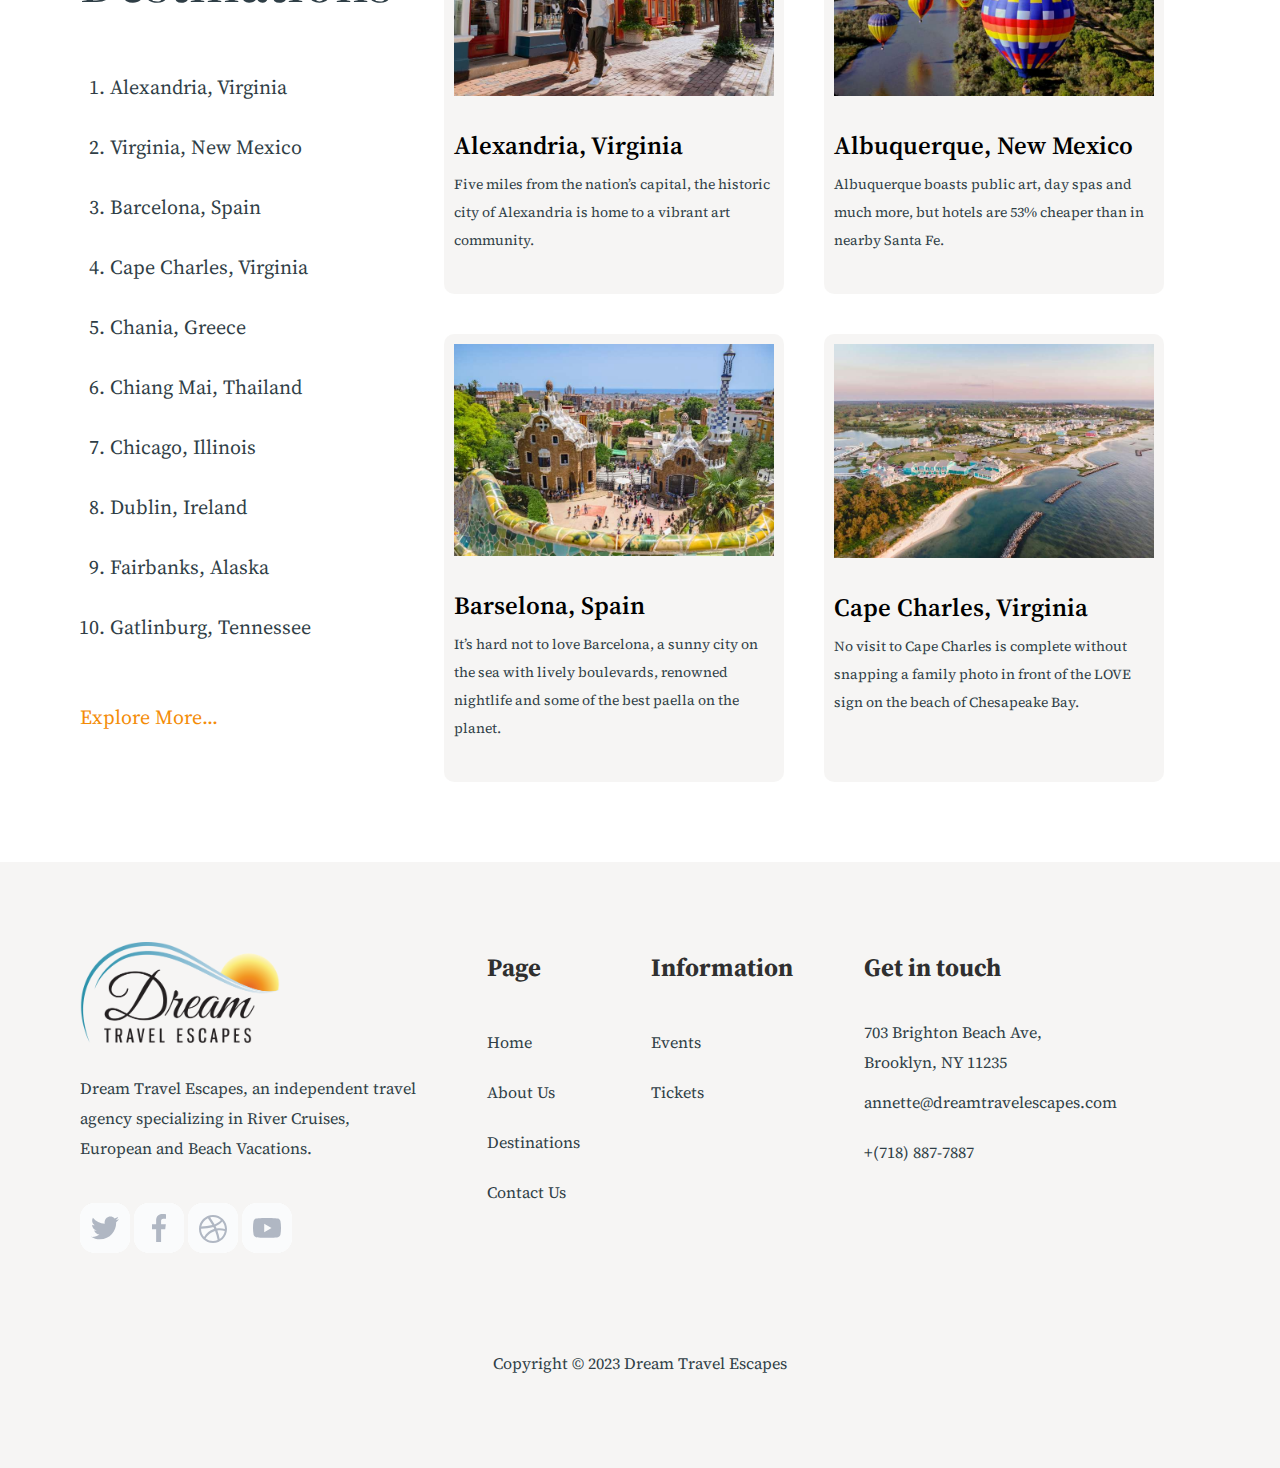
==== commit 566749c9: "Fix Footer section typo" ====
--- a/index.html
+++ b/index.html
@@ -164,9 +164,9 @@
                             class="footer__logo"
                         />
                         <p class="footer__text">
-                            Lorem ipsum dolor sit amet consectetur adipisicing
-                            elit. Officiis pariatur quos eveniet totam
-                            similique.
+                            Dream Travel Escapes, an independent travel agency
+                            specializing in River Cruises, European and Beach
+                            Vacations.
                         </p>
                         <div class="footer__social-icons">
                             <img src="./assets/twitter.svg" alt="" />
@@ -177,10 +177,16 @@
                     </div>
                     <div class="footer__pages">
                         <h4 class="footer__heading">Page</h4>
-                        <a href="" class="footer__text">Home</a>
-                        <a href="" class="footer__text">About Us</a>
-                        <a href="" class="footer__text">Destinations</a>
-                        <a href="" class="footer__text">Contact Us</a>
+                        <a href="./index.html" class="footer__text">Home</a>
+                        <a href="#about-section" class="footer__text"
+                            >About Us</a
+                        >
+                        <a href="./destinations.html" class="footer__text"
+                            >Destinations</a
+                        >
+                        <a href="./contact.html" class="footer__text"
+                            >Contact Us</a
+                        >
                     </div>
                     <div class="footer__about">
                         <h4 class="footer__heading">Information</h4>
@@ -190,17 +196,16 @@
                     <div class="footer__contact">
                         <h4 class="footer__heading">Get in touch</h4>
                         <p class="footer__text">
-                            Metro Office Park<br />
-                            7 calle 1, Suite 204 ,<br />
-                            Guaynabo, PR 00968,
+                            703 Brighton Beach Ave, <br />
+                            Brooklyn, NY 11235
                         </p>
                         <a
                             href="mailto: delizioso@gmail.com<"
                             class="footer__text"
-                            >dreamtravel@gmail.com</a
+                            >annette@dreamtravelescapes.com</a
                         >
                         <a href="tel:+123 4567 8901" class="footer__text"
-                            >+123 4567 8901</a
+                            >+(718) 887-7887</a
                         >
                     </div>
                 </div>
--- a/style.css
+++ b/style.css
@@ -47,7 +47,7 @@
 
 .navigation__links li a {
     color: #2f3e46;
-    font-size: 16px;
+    font-size: 22px;
 }
 
 .navigation__links li a:hover {
@@ -500,16 +500,70 @@
     color: #ffffff;
 }
 
+/* FAQs Section */
+
+#faq-section {
+    background-color: #d0ccc733;
+}
+
+.faq-section__container {
+    max-width: 1440px;
+    margin: 0 auto;
+    padding-top: 40px;
+    padding-left: 80px;
+    padding-right: 80px;
+    padding-bottom: 80px;
+}
+
+.faq-section__container h4 {
+    text-align: center;
+    font-size: 40px;
+    line-height: 50px;
+    color: #2f3e46;
+    margin-bottom: 40px;
+    font-weight: 600;
+}
+
+.faq-section__questions {
+    align-items: center;
+    padding: 0 80px;
+    display: flex;
+    position: relative;
+}
+
+.faq-section__questions img {
+    width: 24px;
+    height: auto;
+    position: absolute;
+    top: 12px;
+    left: 80px;
+}
+
+.faq-section__questions dt {
+    color: #2f3e46;
+    font-size: 24px;
+    line-height: 48px;
+    margin-left: 36px;
+    font-weight: 600;
+}
+
+.faq-section__questions dd {
+    color: #2f3e46;
+    font-size: 18px;
+    line-height: 24px;
+    margin-left: 36px;
+    margin-bottom: 20px;
+}
+
 /* Contact Form Section */
 
 .contactForm-section__container {
     max-width: 1440px;
     margin: 0 auto;
-    padding: 40px;
+    padding: 80px;
     display: flex;
 
     gap: 40px;
-    margin-bottom: 40px;
 }
 
 .contactForm-section__right h4 {
@@ -547,7 +601,7 @@
 
 .form-content p {
     color: #2f3e46;
-    font-size: 16px;
+    font-size: 18px;
     line-height: 20px;
     margin-bottom: 20px;
     text-align: center;
